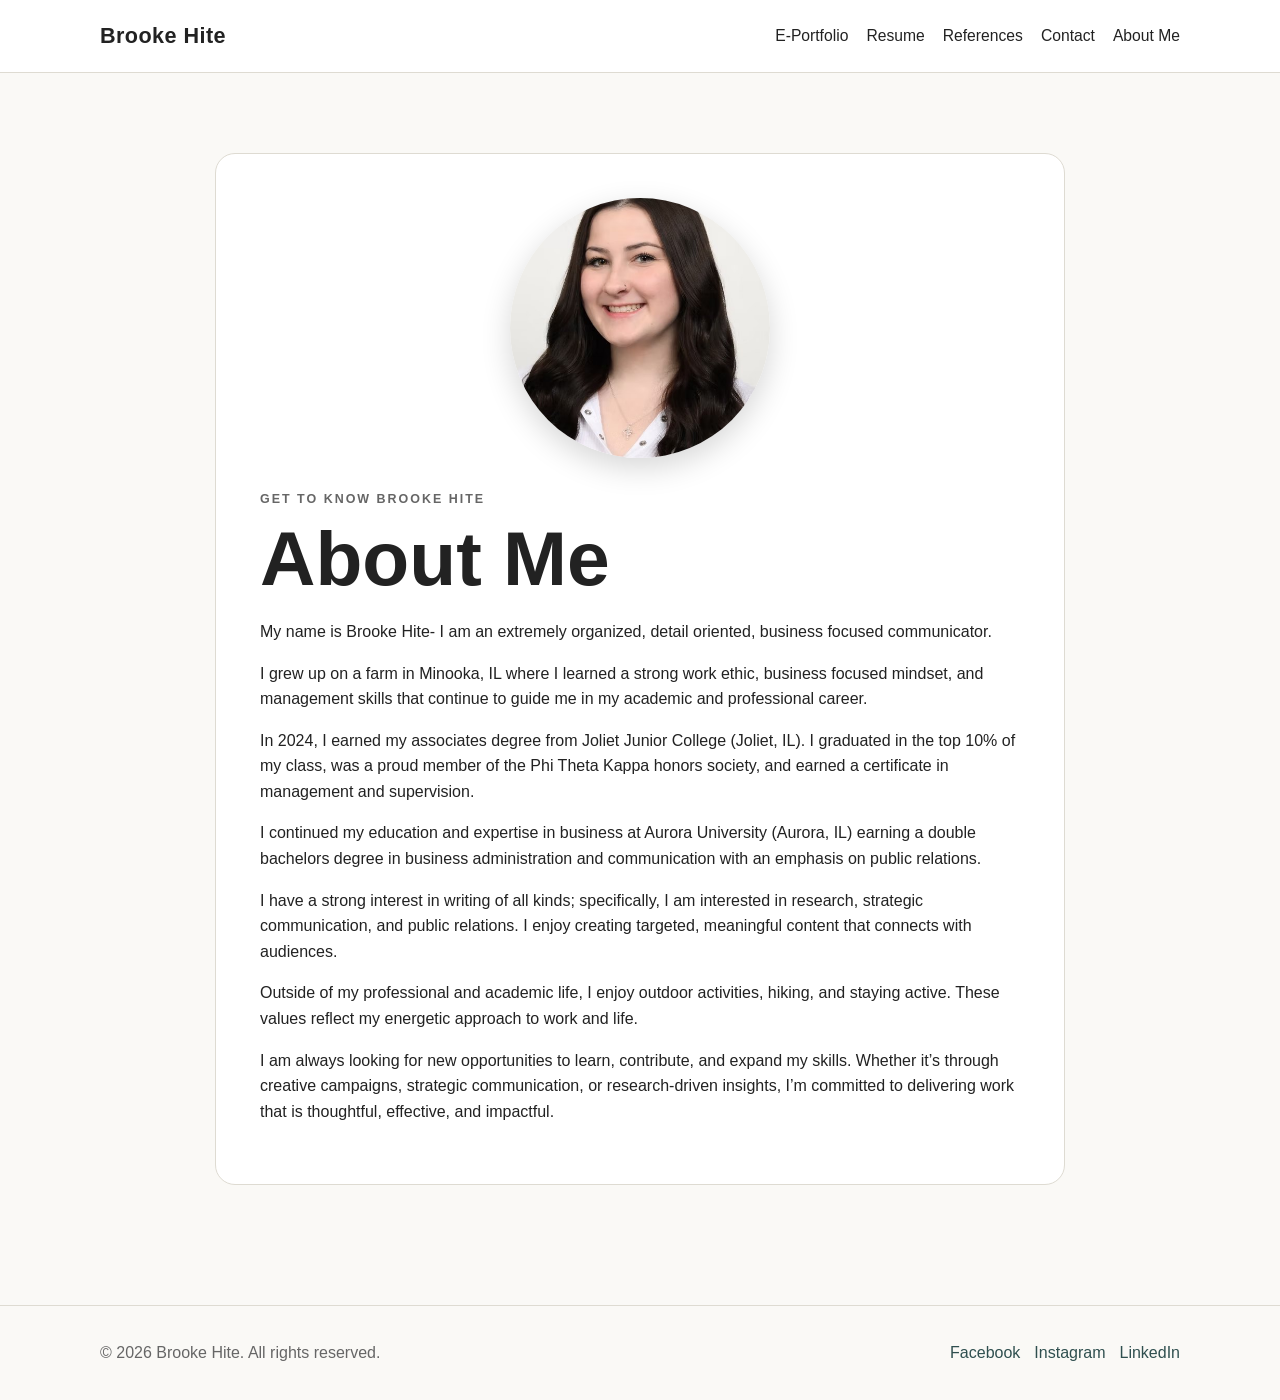
==== about.html @ e344ea57 "Add files via upload" ====
<!doctype html><html lang="en"><head><meta charset="utf-8"><meta name="viewport" content="width=device-width, initial-scale=1"><title>About Me | Brooke Hite</title><link rel="stylesheet" href="styles.css"></head><body><header class="site-header"><div class="container nav"><a class="brand" href="index.html">Brooke Hite</a><nav class="nav-links"><a href="portfolio.html">E-Portfolio</a><a href="resume.html">Resume</a><a href="references.html">References</a><a href="contact.html">Contact</a><a href="about.html">About Me</a></nav></div></header><main><section class="hero"><div class="container content"><div class="profile-photo-wrap"><img src="assets/images/brooke-hite-about-photo-web.jpg" alt="Brooke Hite" class="profile-photo"></div><div class="eyebrow">Get to know Brooke Hite</div><h1>About Me</h1><p>My name is Brooke Hite- I am an extremely organized, detail oriented, business focused communicator.</p><p>I grew up on a farm in Minooka, IL where I learned a strong work ethic, business focused mindset, and management skills that continue to guide me in my academic and professional career.</p><p>In 2024, I earned my associates degree from Joliet Junior College (Joliet, IL). I graduated in the top 10% of my class, was a proud member of the Phi Theta Kappa honors society, and earned a certificate in management and supervision.</p><p>I continued my education and expertise in business at Aurora University (Aurora, IL) earning a double bachelors degree in business administration and communication with an emphasis on public relations.</p><p>I have a strong interest in writing of all kinds; specifically, I am interested in research, strategic communication, and public relations. I enjoy creating targeted, meaningful content that connects with audiences.</p><p>Outside of my professional and academic life, I enjoy outdoor activities, hiking, and staying active. These values reflect my energetic approach to work and life.</p><p>I am always looking for new opportunities to learn, contribute, and expand my skills. Whether it’s through creative campaigns, strategic communication, or research-driven insights, I’m committed to delivering work that is thoughtful, effective, and impactful.</p></div></section></main><footer class="site-footer"><div class="container footer-inner"><div>© 2026 Brooke Hite. All rights reserved.</div><div class="socials"><a href="https://www.facebook.com/brooke.hite.2025/" rel="noopener">Facebook</a><a href="https://www.instagram.com/brookehite_2002/?hl=en" rel="noopener">Instagram</a><a href="https://www.linkedin.com/in/brookehite//" rel="noopener">LinkedIn</a></div></div></footer></body></html>
---- styles.css ----
:root {
  --bg: #faf9f6;
  --card: #ffffff;
  --text: #222222;
  --muted: #666666;
  --line: #dedbd2;
  --accent: #2f4f4f;
  --accent-soft: #edf3f3;
}

* { box-sizing: border-box; }
body {
  margin: 0;
  font-family: Arial, Helvetica, sans-serif;
  color: var(--text);
  background: var(--bg);
  line-height: 1.6;
}
a { color: var(--accent); text-decoration: none; }
a:hover { text-decoration: underline; }
.container { width: min(1080px, calc(100% - 32px)); margin: 0 auto; }
.site-header { background: var(--card); border-bottom: 1px solid var(--line); position: sticky; top: 0; z-index: 10; }
.nav { display: flex; align-items: center; justify-content: space-between; gap: 20px; min-height: 72px; }
.brand { font-size: 1.35rem; font-weight: 700; letter-spacing: .02em; color: var(--text); }
.nav-links { display: flex; flex-wrap: wrap; gap: 18px; align-items: center; }
.nav-links a { color: var(--text); font-size: .98rem; }
.hero { padding: 80px 0 60px; }
.hero-card { background: var(--card); border: 1px solid var(--line); border-radius: 24px; padding: clamp(28px, 5vw, 56px); box-shadow: 0 10px 30px rgba(0,0,0,.04); }
.eyebrow { text-transform: uppercase; letter-spacing: .16em; font-size: .78rem; color: var(--muted); font-weight: 700; }
h1 { font-size: clamp(2.4rem, 6vw, 5rem); line-height: .95; margin: 12px 0 24px; }
h2 { font-size: clamp(1.8rem, 3vw, 2.6rem); line-height: 1.1; margin: 0 0 18px; }
h3 { margin-top: 0; }
.lead { font-size: clamp(1.05rem, 2vw, 1.25rem); max-width: 850px; color: #333; }
.section { padding: 54px 0; }
.grid { display: grid; grid-template-columns: repeat(3, 1fr); gap: 22px; }
.card { background: var(--card); border: 1px solid var(--line); border-radius: 18px; padding: 26px; min-height: 210px; }
.card p { color: var(--muted); }
.button { display: inline-block; margin-top: 12px; padding: 11px 16px; border: 1px solid var(--accent); border-radius: 999px; color: var(--accent); font-weight: 700; }
.button:hover { background: var(--accent); color: white; text-decoration: none; }
.banner { background: var(--accent-soft); border-top: 1px solid var(--line); border-bottom: 1px solid var(--line); padding: 18px 0; overflow: hidden; }
.banner p { margin: 0; text-align: center; font-weight: 700; letter-spacing: .08em; color: var(--accent); }
.content { max-width: 850px; background: var(--card); border: 1px solid var(--line); border-radius: 20px; padding: clamp(24px, 4vw, 44px); }
.contact-list { list-style: none; padding: 0; margin: 0; }
.contact-list li { padding: 10px 0; border-bottom: 1px solid var(--line); }
.site-footer { margin-top: 60px; padding: 34px 0; border-top: 1px solid var(--line); color: var(--muted); }
.footer-inner { display: flex; flex-wrap: wrap; justify-content: space-between; gap: 18px; }
.socials { display: flex; gap: 14px; flex-wrap: wrap; }
@media (max-width: 780px) {
  .nav { align-items: flex-start; flex-direction: column; padding: 18px 0; }
  .grid { grid-template-columns: 1fr; }
  .hero { padding-top: 42px; }
}


.hero-card-split {
  display: grid;
  grid-template-columns: 260px 1fr;
  gap: 32px;
  align-items: center;
}

.hero-photo img,
.profile-photo {
  width: min(260px, 72vw);
  height: min(260px, 72vw);
  object-fit: cover;
  border-radius: 50%;
  display: block;
  box-shadow: 0 10px 30px rgba(0,0,0,0.16);
}

.profile-photo-wrap {
  display: flex;
  justify-content: center;
  margin-bottom: 2rem;
}

@media (max-width: 760px) {
  .hero-card-split {
    grid-template-columns: 1fr;
    text-align: center;
  }
  .hero-photo img {
    margin: 0 auto;
  }
}


.portfolio-item h3 {
  margin-bottom: 0.75rem;
}

.portfolio-item .button {
  margin-top: 0.75rem;
}
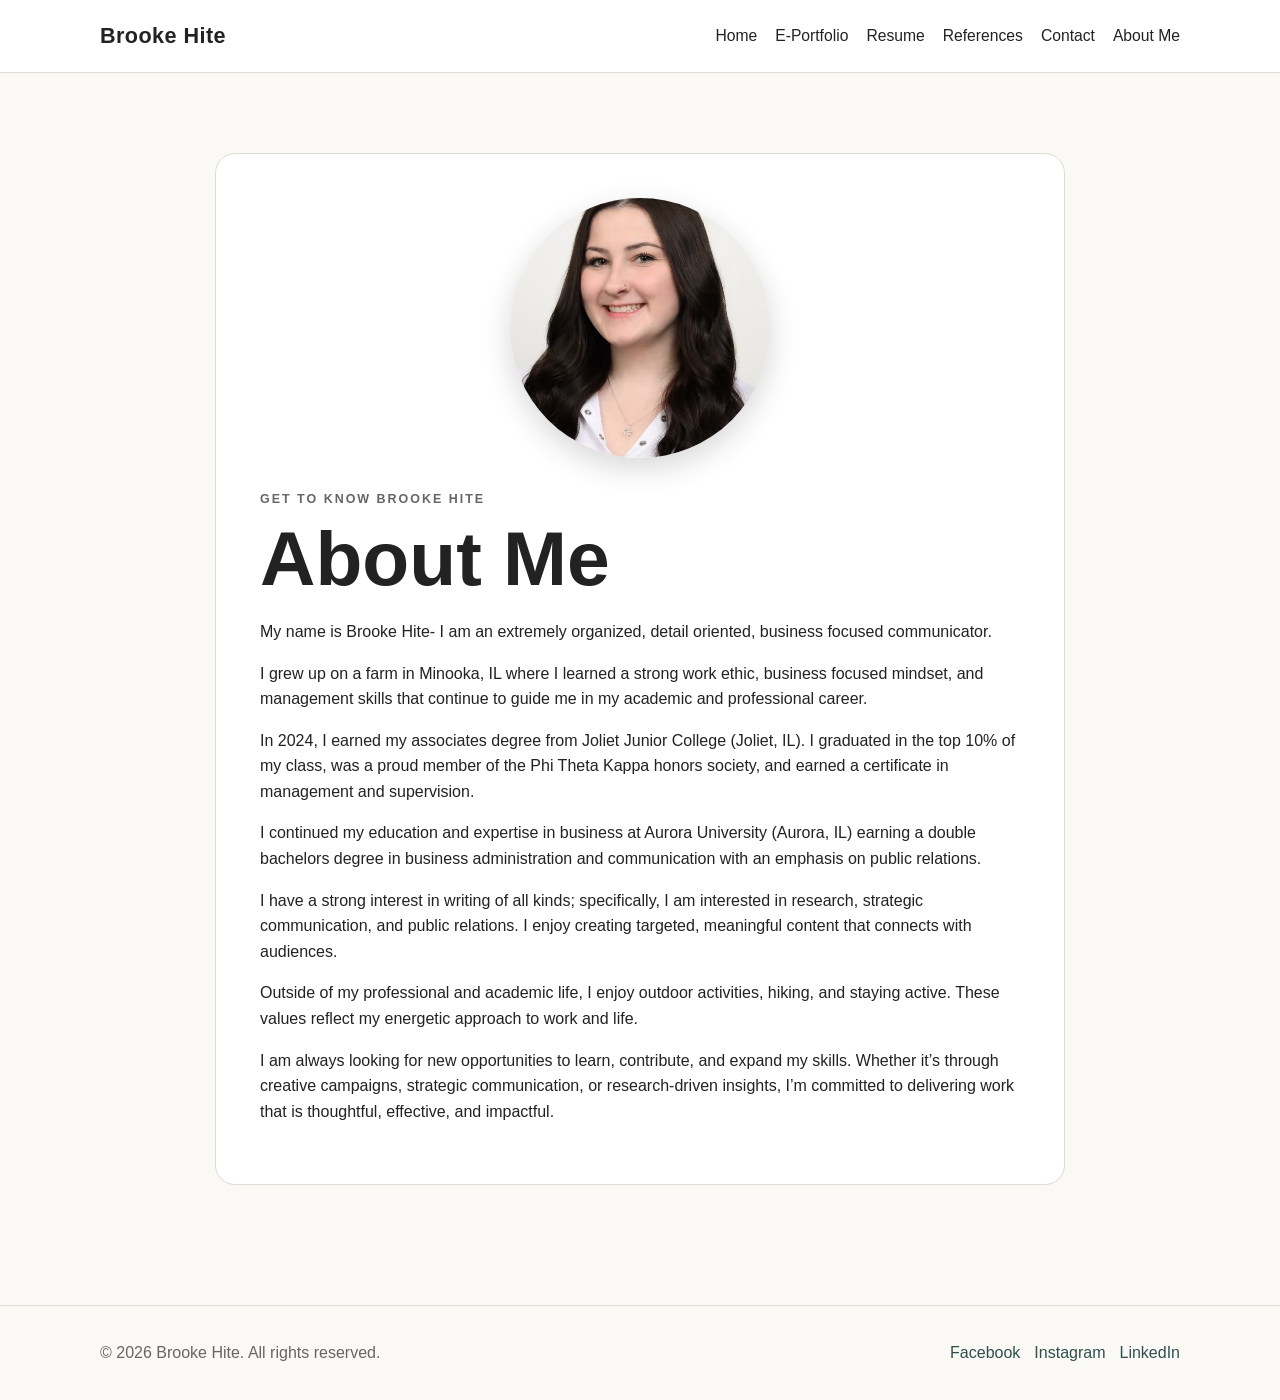
==== commit 04b412ac: "Add Home nav link" ====
--- a/about.html
+++ b/about.html
@@ -1 +1 @@
-<!doctype html><html lang="en"><head><meta charset="utf-8"><meta name="viewport" content="width=device-width, initial-scale=1"><title>About Me | Brooke Hite</title><link rel="stylesheet" href="styles.css"></head><body><header class="site-header"><div class="container nav"><a class="brand" href="index.html">Brooke Hite</a><nav class="nav-links"><a href="portfolio.html">E-Portfolio</a><a href="resume.html">Resume</a><a href="references.html">References</a><a href="contact.html">Contact</a><a href="about.html">About Me</a></nav></div></header><main><section class="hero"><div class="container content"><div class="profile-photo-wrap"><img src="assets/images/brooke-hite-about-photo-web.jpg" alt="Brooke Hite" class="profile-photo"></div><div class="eyebrow">Get to know Brooke Hite</div><h1>About Me</h1><p>My name is Brooke Hite- I am an extremely organized, detail oriented, business focused communicator.</p><p>I grew up on a farm in Minooka, IL where I learned a strong work ethic, business focused mindset, and management skills that continue to guide me in my academic and professional career.</p><p>In 2024, I earned my associates degree from Joliet Junior College (Joliet, IL). I graduated in the top 10% of my class, was a proud member of the Phi Theta Kappa honors society, and earned a certificate in management and supervision.</p><p>I continued my education and expertise in business at Aurora University (Aurora, IL) earning a double bachelors degree in business administration and communication with an emphasis on public relations.</p><p>I have a strong interest in writing of all kinds; specifically, I am interested in research, strategic communication, and public relations. I enjoy creating targeted, meaningful content that connects with audiences.</p><p>Outside of my professional and academic life, I enjoy outdoor activities, hiking, and staying active. These values reflect my energetic approach to work and life.</p><p>I am always looking for new opportunities to learn, contribute, and expand my skills. Whether it’s through creative campaigns, strategic communication, or research-driven insights, I’m committed to delivering work that is thoughtful, effective, and impactful.</p></div></section></main><footer class="site-footer"><div class="container footer-inner"><div>© 2026 Brooke Hite. All rights reserved.</div><div class="socials"><a href="https://www.facebook.com/brooke.hite.2025/" rel="noopener">Facebook</a><a href="https://www.instagram.com/brookehite_2002/?hl=en" rel="noopener">Instagram</a><a href="https://www.linkedin.com/in/brookehite//" rel="noopener">LinkedIn</a></div></div></footer></body></html>
+<!doctype html><html lang="en"><head><meta charset="utf-8"><meta name="viewport" content="width=device-width, initial-scale=1"><title>About Me | Brooke Hite</title><link rel="stylesheet" href="styles.css"></head><body><header class="site-header"><div class="container nav"><a class="brand" href="index.html">Brooke Hite</a><nav class="nav-links"><a href="index.html">Home</a><a href="portfolio.html">E-Portfolio</a><a href="resume.html">Resume</a><a href="references.html">References</a><a href="contact.html">Contact</a><a href="about.html">About Me</a></nav></div></header><main><section class="hero"><div class="container content"><div class="profile-photo-wrap"><img src="assets/images/brooke-hite-about-photo-web.jpg" alt="Brooke Hite" class="profile-photo"></div><div class="eyebrow">Get to know Brooke Hite</div><h1>About Me</h1><p>My name is Brooke Hite- I am an extremely organized, detail oriented, business focused communicator.</p><p>I grew up on a farm in Minooka, IL where I learned a strong work ethic, business focused mindset, and management skills that continue to guide me in my academic and professional career.</p><p>In 2024, I earned my associates degree from Joliet Junior College (Joliet, IL). I graduated in the top 10% of my class, was a proud member of the Phi Theta Kappa honors society, and earned a certificate in management and supervision.</p><p>I continued my education and expertise in business at Aurora University (Aurora, IL) earning a double bachelors degree in business administration and communication with an emphasis on public relations.</p><p>I have a strong interest in writing of all kinds; specifically, I am interested in research, strategic communication, and public relations. I enjoy creating targeted, meaningful content that connects with audiences.</p><p>Outside of my professional and academic life, I enjoy outdoor activities, hiking, and staying active. These values reflect my energetic approach to work and life.</p><p>I am always looking for new opportunities to learn, contribute, and expand my skills. Whether it’s through creative campaigns, strategic communication, or research-driven insights, I’m committed to delivering work that is thoughtful, effective, and impactful.</p></div></section></main><footer class="site-footer"><div class="container footer-inner"><div>© 2026 Brooke Hite. All rights reserved.</div><div class="socials"><a href="https://www.facebook.com/brooke.hite.2025/" rel="noopener">Facebook</a><a href="https://www.instagram.com/brookehite_2002/?hl=en" rel="noopener">Instagram</a><a href="https://www.linkedin.com/in/brookehite/" rel="noopener">LinkedIn</a></div></div></footer></body></html>
--- a/styles.css
+++ b/styles.css
@@ -51,7 +51,6 @@
   .hero { padding-top: 42px; }
 }
 
-
 .hero-card-split {
   display: grid;
   grid-template-columns: 260px 1fr;
@@ -85,7 +84,6 @@
   }
 }
 
-
 .portfolio-item h3 {
   margin-bottom: 0.75rem;
 }
@@ -93,3 +91,53 @@
 .portfolio-item .button {
   margin-top: 0.75rem;
 }
+
+.document-view {
+  max-width: 920px;
+  margin: 0 auto;
+  background: var(--card);
+  border: 1px solid var(--line);
+  border-radius: 20px;
+  padding: clamp(24px, 4vw, 44px);
+}
+
+.document-view h2 {
+  margin-top: 2rem;
+  font-size: clamp(1.35rem, 2.2vw, 1.9rem);
+}
+
+.document-view h3 {
+  margin-top: 1.4rem;
+  margin-bottom: 0.2rem;
+}
+
+.document-view .doc-heading {
+  text-align: center;
+  margin-bottom: 2rem;
+}
+
+.document-view .doc-heading h1 {
+  font-size: clamp(2rem, 5vw, 3.5rem);
+  margin-bottom: 0.5rem;
+}
+
+.document-view ul {
+  margin-top: 0.4rem;
+}
+
+.document-view li {
+  margin-bottom: 0.45rem;
+}
+
+.reference-card {
+  border-bottom: 1px solid var(--line);
+  padding: 1rem 0;
+}
+
+.reference-card:last-child {
+  border-bottom: 0;
+}
+
+.reference-card p {
+  margin: 0.2rem 0;
+}
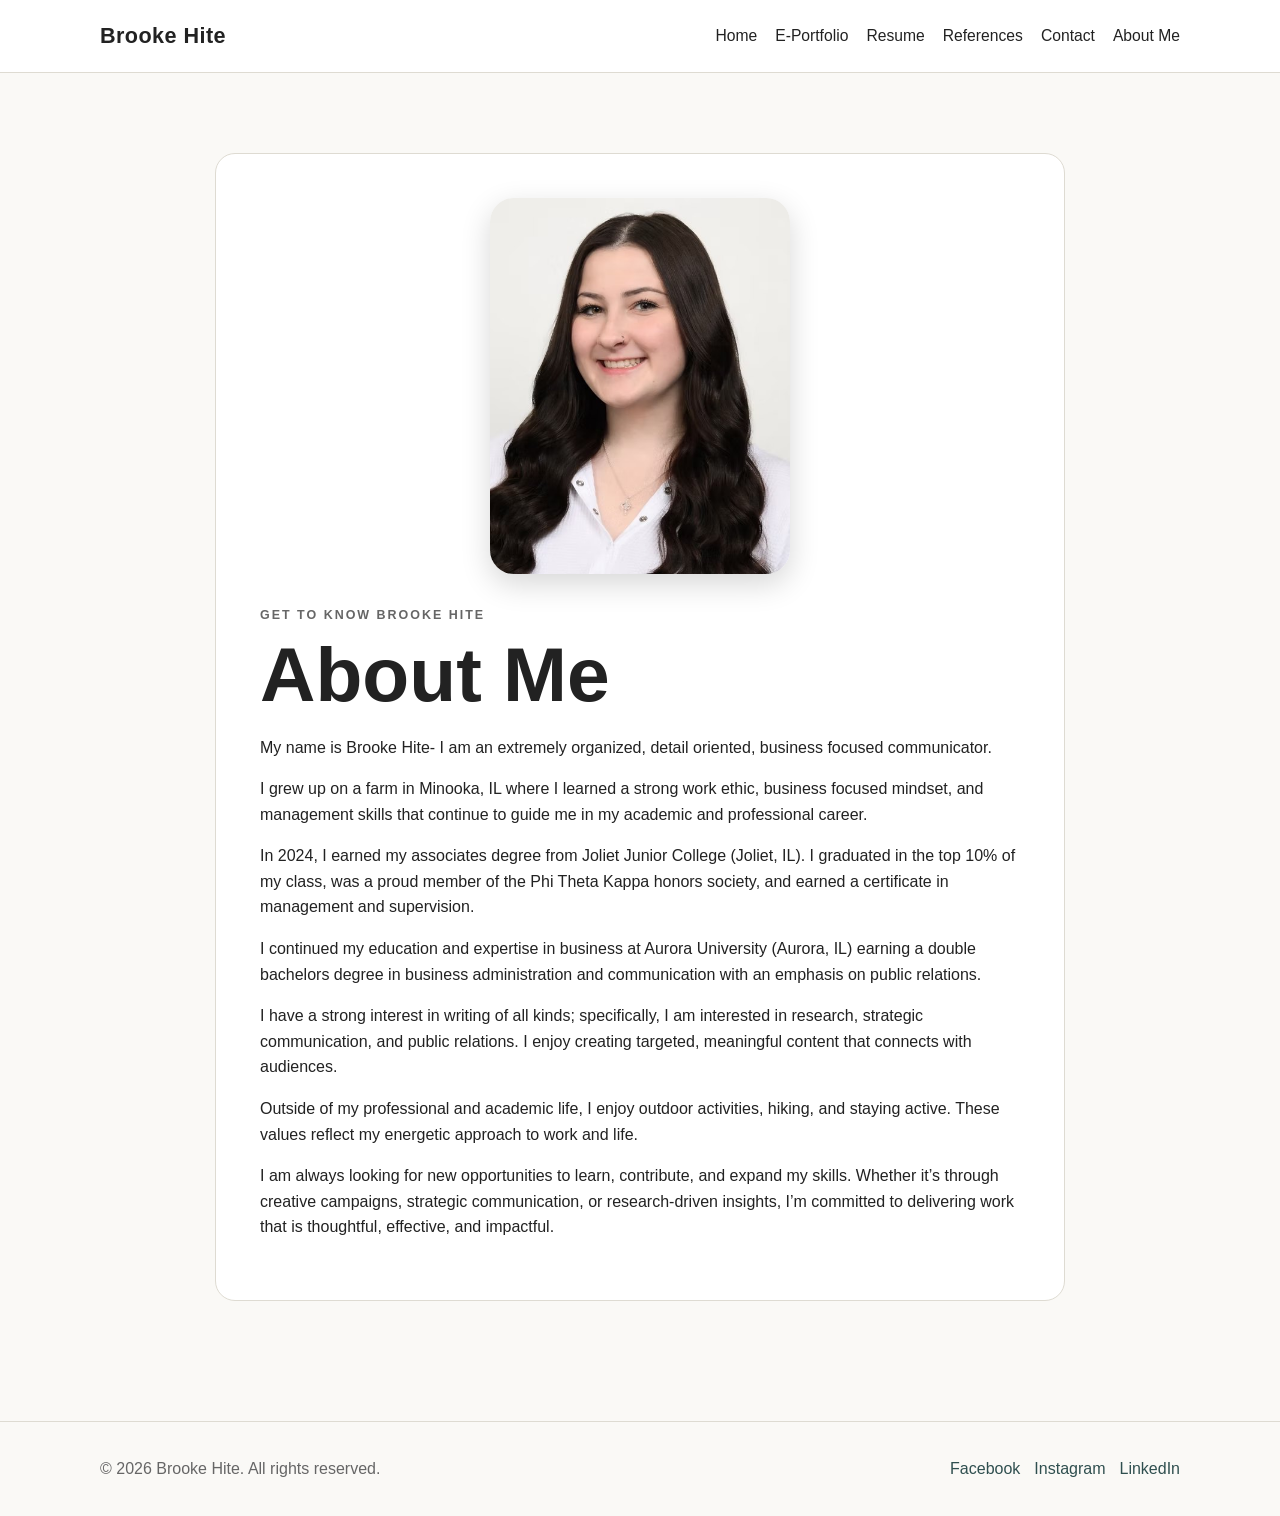
==== commit 694d6c30: "Bust CSS cache" ====
--- a/about.html
+++ b/about.html
@@ -1 +1 @@
-<!doctype html><html lang="en"><head><meta charset="utf-8"><meta name="viewport" content="width=device-width, initial-scale=1"><title>About Me | Brooke Hite</title><link rel="stylesheet" href="styles.css"></head><body><header class="site-header"><div class="container nav"><a class="brand" href="index.html">Brooke Hite</a><nav class="nav-links"><a href="index.html">Home</a><a href="portfolio.html">E-Portfolio</a><a href="resume.html">Resume</a><a href="references.html">References</a><a href="contact.html">Contact</a><a href="about.html">About Me</a></nav></div></header><main><section class="hero"><div class="container content"><div class="profile-photo-wrap"><img src="assets/images/brooke-hite-about-photo-web.jpg" alt="Brooke Hite" class="profile-photo"></div><div class="eyebrow">Get to know Brooke Hite</div><h1>About Me</h1><p>My name is Brooke Hite- I am an extremely organized, detail oriented, business focused communicator.</p><p>I grew up on a farm in Minooka, IL where I learned a strong work ethic, business focused mindset, and management skills that continue to guide me in my academic and professional career.</p><p>In 2024, I earned my associates degree from Joliet Junior College (Joliet, IL). I graduated in the top 10% of my class, was a proud member of the Phi Theta Kappa honors society, and earned a certificate in management and supervision.</p><p>I continued my education and expertise in business at Aurora University (Aurora, IL) earning a double bachelors degree in business administration and communication with an emphasis on public relations.</p><p>I have a strong interest in writing of all kinds; specifically, I am interested in research, strategic communication, and public relations. I enjoy creating targeted, meaningful content that connects with audiences.</p><p>Outside of my professional and academic life, I enjoy outdoor activities, hiking, and staying active. These values reflect my energetic approach to work and life.</p><p>I am always looking for new opportunities to learn, contribute, and expand my skills. Whether it’s through creative campaigns, strategic communication, or research-driven insights, I’m committed to delivering work that is thoughtful, effective, and impactful.</p></div></section></main><footer class="site-footer"><div class="container footer-inner"><div>© 2026 Brooke Hite. All rights reserved.</div><div class="socials"><a href="https://www.facebook.com/brooke.hite.2025/" rel="noopener">Facebook</a><a href="https://www.instagram.com/brookehite_2002/?hl=en" rel="noopener">Instagram</a><a href="https://www.linkedin.com/in/brookehite/" rel="noopener">LinkedIn</a></div></div></footer></body></html>+<!doctype html><html lang="en"><head><meta charset="utf-8"><meta name="viewport" content="width=device-width, initial-scale=1"><title>About Me | Brooke Hite</title><link rel="stylesheet" href="styles.css?v=20260531-1"></head><body><header class="site-header"><div class="container nav"><a class="brand" href="index.html">Brooke Hite</a><nav class="nav-links"><a href="index.html">Home</a><a href="portfolio.html">E-Portfolio</a><a href="resume.html">Resume</a><a href="references.html">References</a><a href="contact.html">Contact</a><a href="about.html">About Me</a></nav></div></header><main><section class="hero"><div class="container content"><div class="profile-photo-wrap"><img src="assets/images/brooke-hite-about-photo-web.jpg" alt="Brooke Hite" class="profile-photo"></div><div class="eyebrow">Get to know Brooke Hite</div><h1>About Me</h1><p>My name is Brooke Hite- I am an extremely organized, detail oriented, business focused communicator.</p><p>I grew up on a farm in Minooka, IL where I learned a strong work ethic, business focused mindset, and management skills that continue to guide me in my academic and professional career.</p><p>In 2024, I earned my associates degree from Joliet Junior College (Joliet, IL). I graduated in the top 10% of my class, was a proud member of the Phi Theta Kappa honors society, and earned a certificate in management and supervision.</p><p>I continued my education and expertise in business at Aurora University (Aurora, IL) earning a double bachelors degree in business administration and communication with an emphasis on public relations.</p><p>I have a strong interest in writing of all kinds; specifically, I am interested in research, strategic communication, and public relations. I enjoy creating targeted, meaningful content that connects with audiences.</p><p>Outside of my professional and academic life, I enjoy outdoor activities, hiking, and staying active. These values reflect my energetic approach to work and life.</p><p>I am always looking for new opportunities to learn, contribute, and expand my skills. Whether it’s through creative campaigns, strategic communication, or research-driven insights, I’m committed to delivering work that is thoughtful, effective, and impactful.</p></div></section></main><footer class="site-footer"><div class="container footer-inner"><div>© 2026 Brooke Hite. All rights reserved.</div><div class="socials"><a href="https://www.facebook.com/brooke.hite.2025/" rel="noopener">Facebook</a><a href="https://www.instagram.com/brookehite_2002/?hl=en" rel="noopener">Instagram</a><a href="https://www.linkedin.com/in/brookehite/" rel="noopener">LinkedIn</a></div></div></footer></body></html>
--- a/styles.css
+++ b/styles.css
@@ -1,4 +1,5 @@
 :root {
+  color-scheme: light dark;
   --bg: #faf9f6;
   --card: #ffffff;
   --text: #222222;
@@ -6,6 +7,24 @@
   --line: #dedbd2;
   --accent: #2f4f4f;
   --accent-soft: #edf3f3;
+  --lead: #333333;
+  --shadow: rgba(0,0,0,.04);
+  --photo-shadow: rgba(0,0,0,0.16);
+}
+
+@media (prefers-color-scheme: dark) {
+  :root {
+    --bg: #111312;
+    --card: #1b1f1e;
+    --text: #f2f0eb;
+    --muted: #c8c2b8;
+    --line: #343a38;
+    --accent: #9fc7c1;
+    --accent-soft: #172320;
+    --lead: #e2ded6;
+    --shadow: rgba(0,0,0,.28);
+    --photo-shadow: rgba(0,0,0,.45);
+  }
 }
 
 * { box-sizing: border-box; }
@@ -25,18 +44,18 @@
 .nav-links { display: flex; flex-wrap: wrap; gap: 18px; align-items: center; }
 .nav-links a { color: var(--text); font-size: .98rem; }
 .hero { padding: 80px 0 60px; }
-.hero-card { background: var(--card); border: 1px solid var(--line); border-radius: 24px; padding: clamp(28px, 5vw, 56px); box-shadow: 0 10px 30px rgba(0,0,0,.04); }
+.hero-card { background: var(--card); border: 1px solid var(--line); border-radius: 24px; padding: clamp(28px, 5vw, 56px); box-shadow: 0 10px 30px var(--shadow); }
 .eyebrow { text-transform: uppercase; letter-spacing: .16em; font-size: .78rem; color: var(--muted); font-weight: 700; }
 h1 { font-size: clamp(2.4rem, 6vw, 5rem); line-height: .95; margin: 12px 0 24px; }
 h2 { font-size: clamp(1.8rem, 3vw, 2.6rem); line-height: 1.1; margin: 0 0 18px; }
 h3 { margin-top: 0; }
-.lead { font-size: clamp(1.05rem, 2vw, 1.25rem); max-width: 850px; color: #333; }
+.lead { font-size: clamp(1.05rem, 2vw, 1.25rem); max-width: 850px; color: var(--lead); }
 .section { padding: 54px 0; }
 .grid { display: grid; grid-template-columns: repeat(3, 1fr); gap: 22px; }
 .card { background: var(--card); border: 1px solid var(--line); border-radius: 18px; padding: 26px; min-height: 210px; }
 .card p { color: var(--muted); }
 .button { display: inline-block; margin-top: 12px; padding: 11px 16px; border: 1px solid var(--accent); border-radius: 999px; color: var(--accent); font-weight: 700; }
-.button:hover { background: var(--accent); color: white; text-decoration: none; }
+.button:hover { background: var(--accent); color: var(--card); text-decoration: none; }
 .banner { background: var(--accent-soft); border-top: 1px solid var(--line); border-bottom: 1px solid var(--line); padding: 18px 0; overflow: hidden; }
 .banner p { margin: 0; text-align: center; font-weight: 700; letter-spacing: .08em; color: var(--accent); }
 .content { max-width: 850px; background: var(--card); border: 1px solid var(--line); border-radius: 20px; padding: clamp(24px, 4vw, 44px); }
@@ -60,12 +79,14 @@
 
 .hero-photo img,
 .profile-photo {
-  width: min(260px, 72vw);
-  height: min(260px, 72vw);
-  object-fit: cover;
-  border-radius: 50%;
+  width: min(300px, 78vw);
+  height: auto;
+  max-height: min(420px, 88vw);
+  object-fit: contain;
+  object-position: center center;
+  border-radius: 24px;
   display: block;
-  box-shadow: 0 10px 30px rgba(0,0,0,0.16);
+  box-shadow: 0 10px 30px var(--photo-shadow);
 }
 
 .profile-photo-wrap {
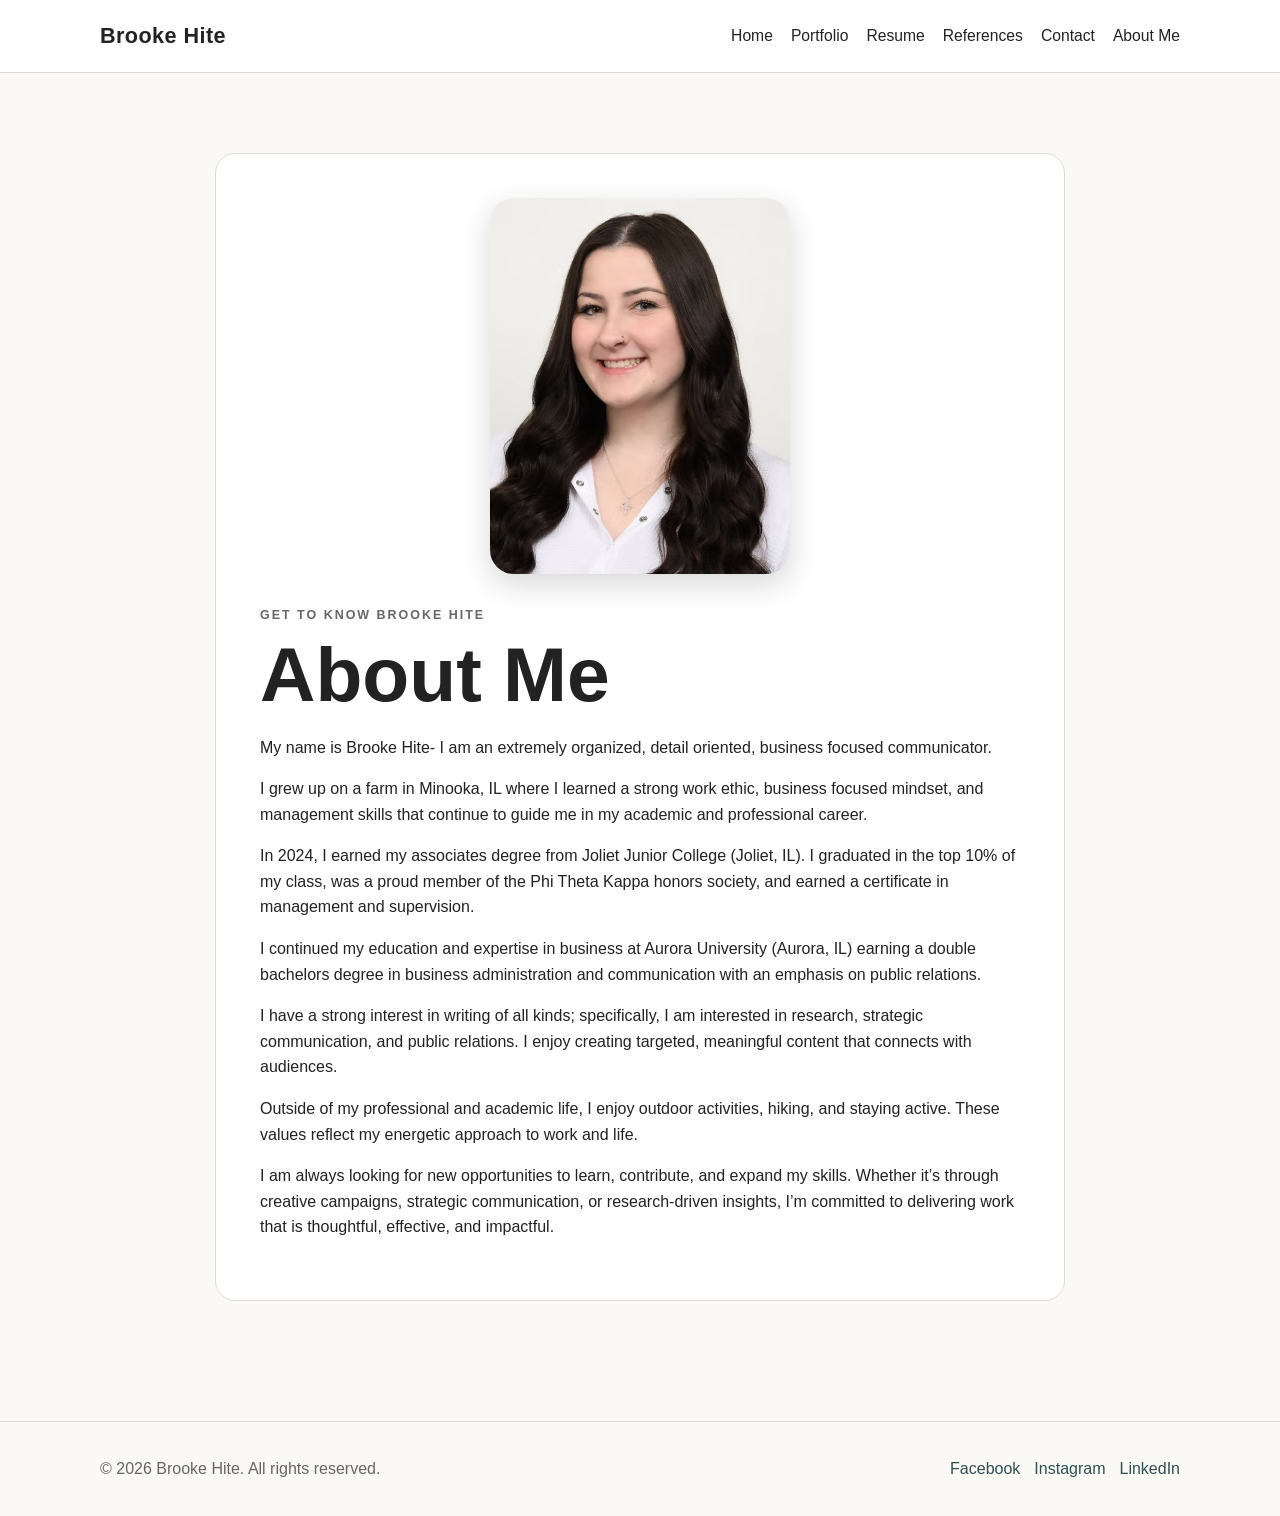
==== commit a8a4ac32: "Update navigation wording and favicon" ====
--- a/about.html
+++ b/about.html
@@ -1 +1 @@
-<!doctype html><html lang="en"><head><meta charset="utf-8"><meta name="viewport" content="width=device-width, initial-scale=1"><title>About Me | Brooke Hite</title><link rel="stylesheet" href="styles.css?v=20260531-1"></head><body><header class="site-header"><div class="container nav"><a class="brand" href="index.html">Brooke Hite</a><nav class="nav-links"><a href="index.html">Home</a><a href="portfolio.html">E-Portfolio</a><a href="resume.html">Resume</a><a href="references.html">References</a><a href="contact.html">Contact</a><a href="about.html">About Me</a></nav></div></header><main><section class="hero"><div class="container content"><div class="profile-photo-wrap"><img src="assets/images/brooke-hite-about-photo-web.jpg" alt="Brooke Hite" class="profile-photo"></div><div class="eyebrow">Get to know Brooke Hite</div><h1>About Me</h1><p>My name is Brooke Hite- I am an extremely organized, detail oriented, business focused communicator.</p><p>I grew up on a farm in Minooka, IL where I learned a strong work ethic, business focused mindset, and management skills that continue to guide me in my academic and professional career.</p><p>In 2024, I earned my associates degree from Joliet Junior College (Joliet, IL). I graduated in the top 10% of my class, was a proud member of the Phi Theta Kappa honors society, and earned a certificate in management and supervision.</p><p>I continued my education and expertise in business at Aurora University (Aurora, IL) earning a double bachelors degree in business administration and communication with an emphasis on public relations.</p><p>I have a strong interest in writing of all kinds; specifically, I am interested in research, strategic communication, and public relations. I enjoy creating targeted, meaningful content that connects with audiences.</p><p>Outside of my professional and academic life, I enjoy outdoor activities, hiking, and staying active. These values reflect my energetic approach to work and life.</p><p>I am always looking for new opportunities to learn, contribute, and expand my skills. Whether it’s through creative campaigns, strategic communication, or research-driven insights, I’m committed to delivering work that is thoughtful, effective, and impactful.</p></div></section></main><footer class="site-footer"><div class="container footer-inner"><div>© 2026 Brooke Hite. All rights reserved.</div><div class="socials"><a href="https://www.facebook.com/brooke.hite.2025/" rel="noopener">Facebook</a><a href="https://www.instagram.com/brookehite_2002/?hl=en" rel="noopener">Instagram</a><a href="https://www.linkedin.com/in/brookehite/" rel="noopener">LinkedIn</a></div></div></footer></body></html>+<!doctype html><html lang="en"><head><meta charset="utf-8"><meta name="viewport" content="width=device-width, initial-scale=1"><title>About Me | Brooke Hite</title><link rel="icon" href="favicon.svg" type="image/svg+xml"><link rel="stylesheet" href="styles.css?v=20260531-1"></head><body><header class="site-header"><div class="container nav"><a class="brand" href="index.html">Brooke Hite</a><nav class="nav-links"><a href="index.html">Home</a><a href="portfolio.html">Portfolio</a><a href="resume.html">Resume</a><a href="references.html">References</a><a href="contact.html">Contact</a><a href="about.html">About Me</a></nav></div></header><main><section class="hero"><div class="container content"><div class="profile-photo-wrap"><img src="assets/images/brooke-hite-about-photo-web.jpg" alt="Brooke Hite" class="profile-photo"></div><div class="eyebrow">Get to know Brooke Hite</div><h1>About Me</h1><p>My name is Brooke Hite- I am an extremely organized, detail oriented, business focused communicator.</p><p>I grew up on a farm in Minooka, IL where I learned a strong work ethic, business focused mindset, and management skills that continue to guide me in my academic and professional career.</p><p>In 2024, I earned my associates degree from Joliet Junior College (Joliet, IL). I graduated in the top 10% of my class, was a proud member of the Phi Theta Kappa honors society, and earned a certificate in management and supervision.</p><p>I continued my education and expertise in business at Aurora University (Aurora, IL) earning a double bachelors degree in business administration and communication with an emphasis on public relations.</p><p>I have a strong interest in writing of all kinds; specifically, I am interested in research, strategic communication, and public relations. I enjoy creating targeted, meaningful content that connects with audiences.</p><p>Outside of my professional and academic life, I enjoy outdoor activities, hiking, and staying active. These values reflect my energetic approach to work and life.</p><p>I am always looking for new opportunities to learn, contribute, and expand my skills. Whether it’s through creative campaigns, strategic communication, or research-driven insights, I’m committed to delivering work that is thoughtful, effective, and impactful.</p></div></section></main><footer class="site-footer"><div class="container footer-inner"><div>© 2026 Brooke Hite. All rights reserved.</div><div class="socials"><a href="https://www.facebook.com/brooke.hite.2025/" rel="noopener">Facebook</a><a href="https://www.instagram.com/brookehite_2002/?hl=en" rel="noopener">Instagram</a><a href="https://www.linkedin.com/in/brookehite/" rel="noopener">LinkedIn</a></div></div></footer></body></html>
--- a/styles.css
+++ b/styles.css
@@ -72,9 +72,16 @@
 
 .hero-card-split {
   display: grid;
-  grid-template-columns: 260px 1fr;
+  grid-template-columns: 1fr;
   gap: 32px;
   align-items: center;
+  justify-items: center;
+  text-align: center;
+}
+
+.hero-card-split .lead {
+  margin-left: auto;
+  margin-right: auto;
 }
 
 .hero-photo img,
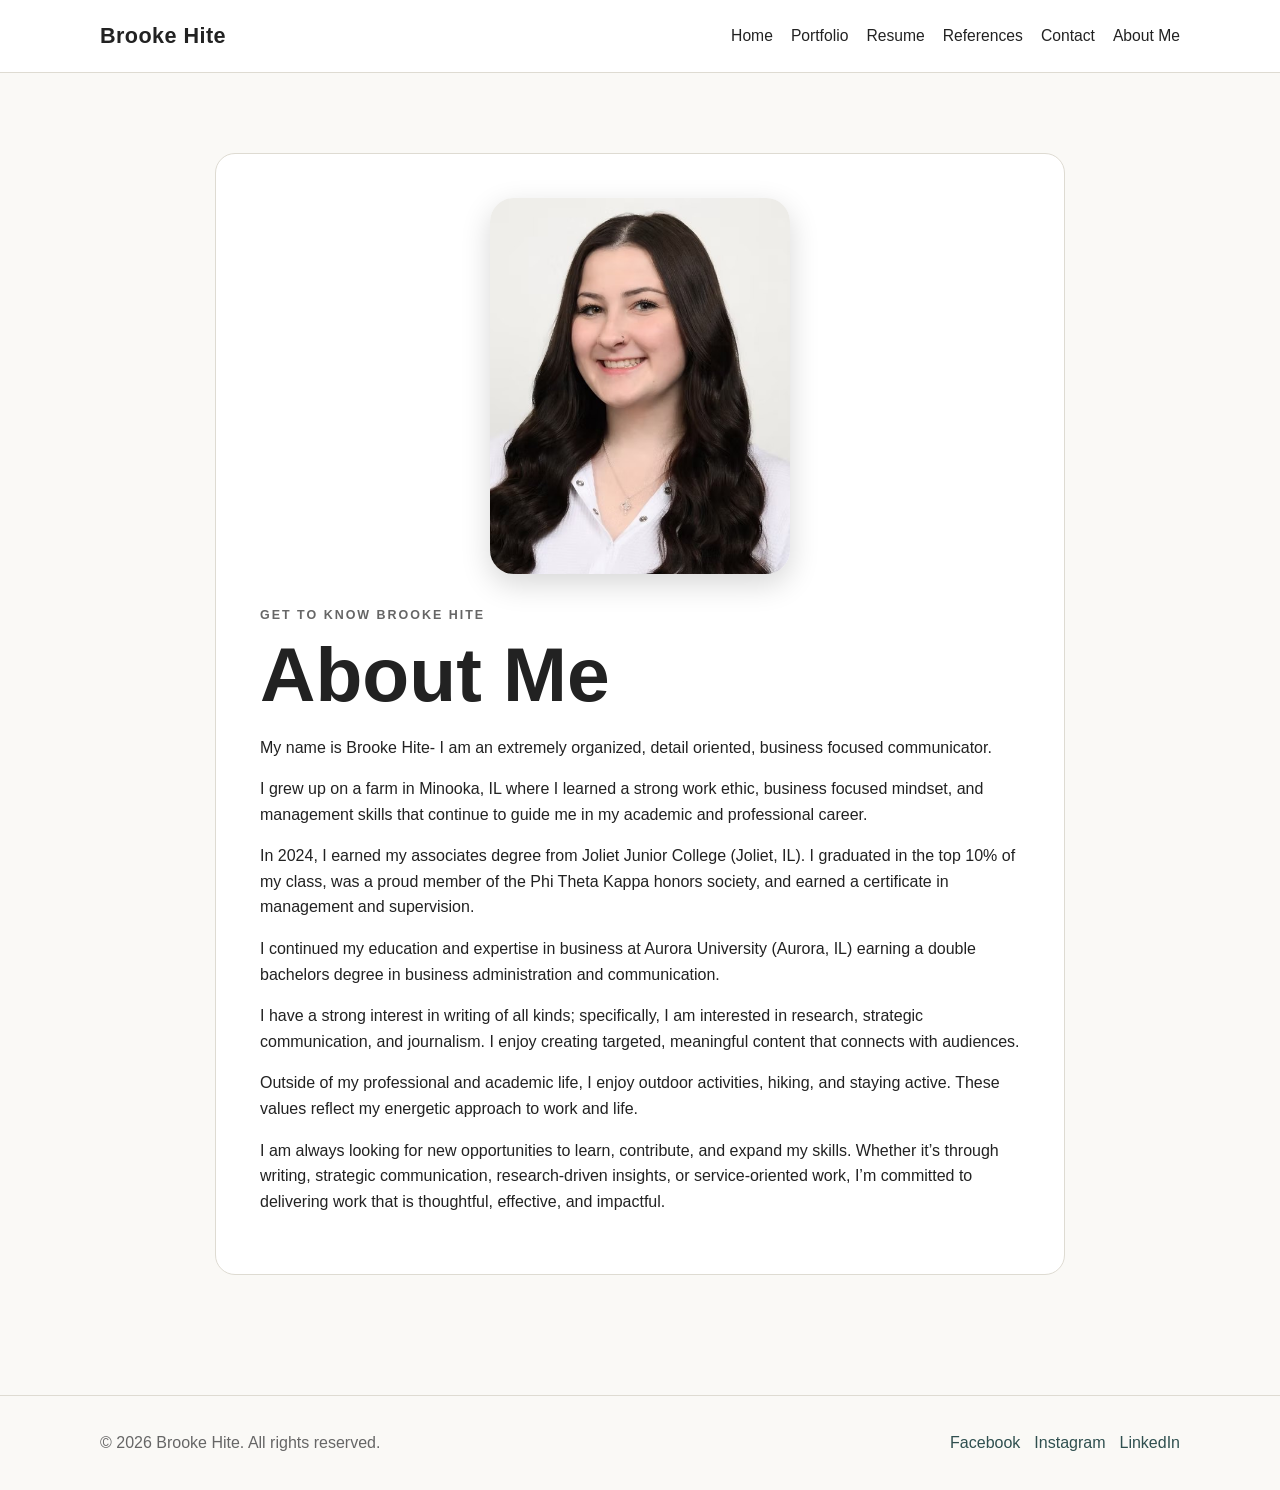
==== commit 09bb710a: "Reframe about page away from PR focus" ====
--- a/about.html
+++ b/about.html
@@ -1 +1 @@
-<!doctype html><html lang="en"><head><meta charset="utf-8"><meta name="viewport" content="width=device-width, initial-scale=1"><title>About Me | Brooke Hite</title><link rel="icon" href="favicon.svg" type="image/svg+xml"><link rel="stylesheet" href="styles.css?v=20260531-1"></head><body><header class="site-header"><div class="container nav"><a class="brand" href="index.html">Brooke Hite</a><nav class="nav-links"><a href="index.html">Home</a><a href="portfolio.html">Portfolio</a><a href="resume.html">Resume</a><a href="references.html">References</a><a href="contact.html">Contact</a><a href="about.html">About Me</a></nav></div></header><main><section class="hero"><div class="container content"><div class="profile-photo-wrap"><img src="assets/images/brooke-hite-about-photo-web.jpg" alt="Brooke Hite" class="profile-photo"></div><div class="eyebrow">Get to know Brooke Hite</div><h1>About Me</h1><p>My name is Brooke Hite- I am an extremely organized, detail oriented, business focused communicator.</p><p>I grew up on a farm in Minooka, IL where I learned a strong work ethic, business focused mindset, and management skills that continue to guide me in my academic and professional career.</p><p>In 2024, I earned my associates degree from Joliet Junior College (Joliet, IL). I graduated in the top 10% of my class, was a proud member of the Phi Theta Kappa honors society, and earned a certificate in management and supervision.</p><p>I continued my education and expertise in business at Aurora University (Aurora, IL) earning a double bachelors degree in business administration and communication with an emphasis on public relations.</p><p>I have a strong interest in writing of all kinds; specifically, I am interested in research, strategic communication, and public relations. I enjoy creating targeted, meaningful content that connects with audiences.</p><p>Outside of my professional and academic life, I enjoy outdoor activities, hiking, and staying active. These values reflect my energetic approach to work and life.</p><p>I am always looking for new opportunities to learn, contribute, and expand my skills. Whether it’s through creative campaigns, strategic communication, or research-driven insights, I’m committed to delivering work that is thoughtful, effective, and impactful.</p></div></section></main><footer class="site-footer"><div class="container footer-inner"><div>© 2026 Brooke Hite. All rights reserved.</div><div class="socials"><a href="https://www.facebook.com/brooke.hite.2025/" rel="noopener">Facebook</a><a href="https://www.instagram.com/brookehite_2002/?hl=en" rel="noopener">Instagram</a><a href="https://www.linkedin.com/in/brookehite/" rel="noopener">LinkedIn</a></div></div></footer></body></html>+<!doctype html><html lang="en"><head><meta charset="utf-8"><meta name="viewport" content="width=device-width, initial-scale=1"><title>About Me | Brooke Hite</title><link rel="icon" href="favicon.svg" type="image/svg+xml"><link rel="stylesheet" href="styles.css?v=20260531-1"></head><body><header class="site-header"><div class="container nav"><a class="brand" href="index.html">Brooke Hite</a><nav class="nav-links"><a href="index.html">Home</a><a href="portfolio.html">Portfolio</a><a href="resume.html">Resume</a><a href="references.html">References</a><a href="contact.html">Contact</a><a href="about.html">About Me</a></nav></div></header><main><section class="hero"><div class="container content"><div class="profile-photo-wrap"><img src="assets/images/brooke-hite-about-photo-web.jpg" alt="Brooke Hite" class="profile-photo"></div><div class="eyebrow">Get to know Brooke Hite</div><h1>About Me</h1><p>My name is Brooke Hite- I am an extremely organized, detail oriented, business focused communicator.</p><p>I grew up on a farm in Minooka, IL where I learned a strong work ethic, business focused mindset, and management skills that continue to guide me in my academic and professional career.</p><p>In 2024, I earned my associates degree from Joliet Junior College (Joliet, IL). I graduated in the top 10% of my class, was a proud member of the Phi Theta Kappa honors society, and earned a certificate in management and supervision.</p><p>I continued my education and expertise in business at Aurora University (Aurora, IL) earning a double bachelors degree in business administration and communication.</p><p>I have a strong interest in writing of all kinds; specifically, I am interested in research, strategic communication, and journalism. I enjoy creating targeted, meaningful content that connects with audiences.</p><p>Outside of my professional and academic life, I enjoy outdoor activities, hiking, and staying active. These values reflect my energetic approach to work and life.</p><p>I am always looking for new opportunities to learn, contribute, and expand my skills. Whether it’s through writing, strategic communication, research-driven insights, or service-oriented work, I’m committed to delivering work that is thoughtful, effective, and impactful.</p></div></section></main><footer class="site-footer"><div class="container footer-inner"><div>© 2026 Brooke Hite. All rights reserved.</div><div class="socials"><a href="https://www.facebook.com/brooke.hite.2025/" rel="noopener">Facebook</a><a href="https://www.instagram.com/brookehite_2002/?hl=en" rel="noopener">Instagram</a><a href="https://www.linkedin.com/in/brookehite/" rel="noopener">LinkedIn</a></div></div></footer></body></html>
